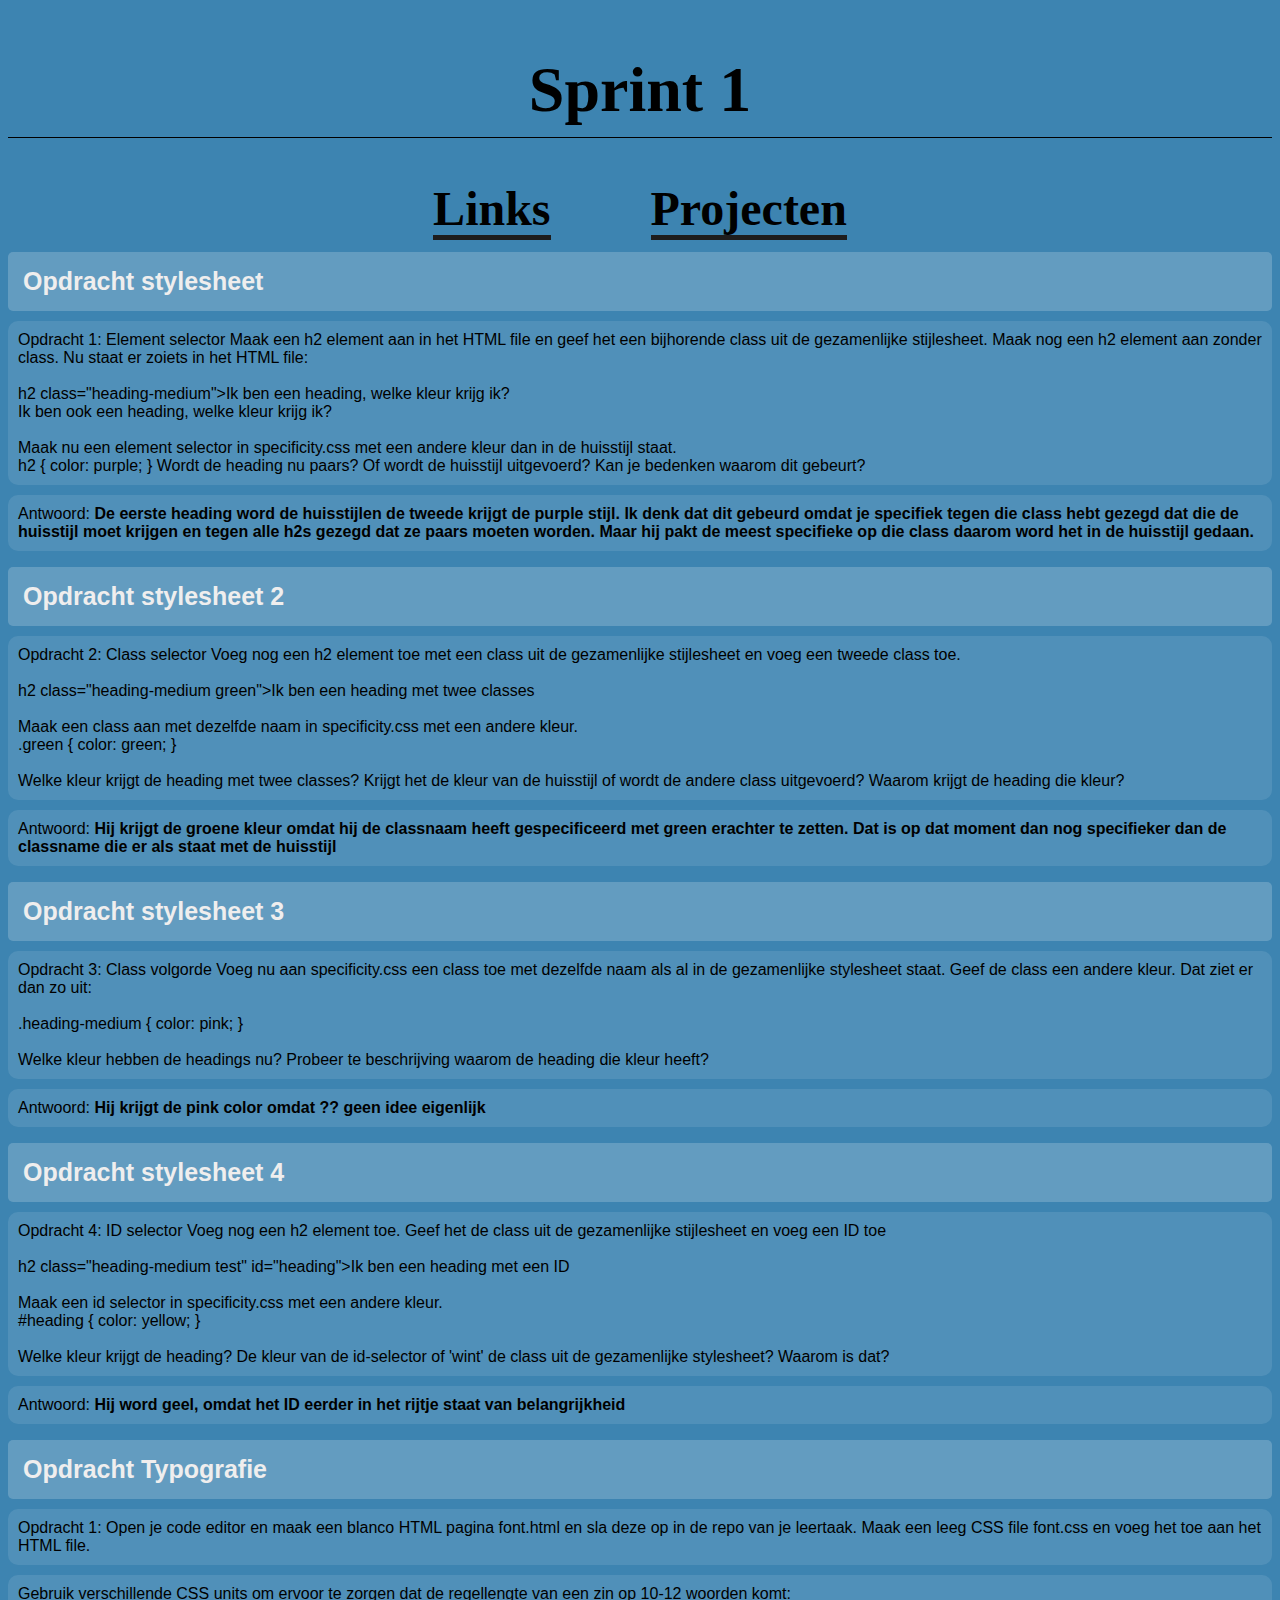
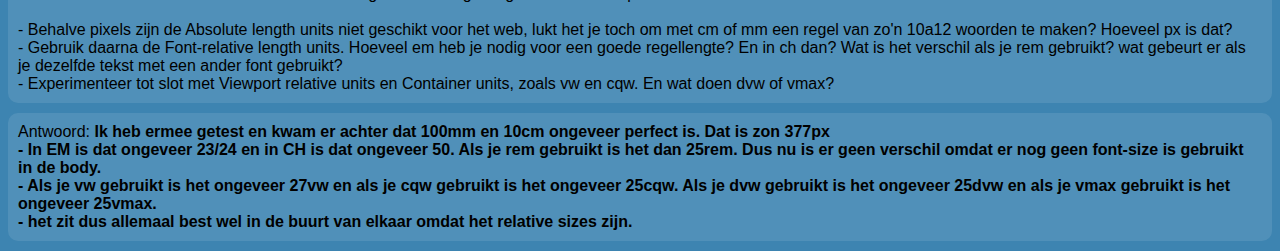
==== semester1/sprints/opdrachten.html @ 56b130d1 "**" ====
<!DOCTYPE html>
<html lang="en">
<head>
    <meta charset="UTF-8">
    <meta name="viewport" content="width=device-width, initial-scale=1.0">
    <title>Document</title>
    <link rel="stylesheet" href="style.css">
</head>
<body>

    <h1>Sprint 1</h1>

    <article>
        <a class="links" href="links.html">Links</a>
        <a class="projecten" href="projecten.html">Projecten</a>
    </article>
    
    <section>
        <div class="dagen">Opdracht stylesheet</div>
        <p class="maintekst">Opdracht 1: Element selector
            Maak een h2 element aan in het HTML file en geef het een bijhorende class uit de gezamenlijke stijlesheet. Maak nog een h2 element aan zonder class. Nu staat er zoiets in het HTML file:
            <br><br>
            h2 class="heading-medium">Ik ben een heading, welke kleur krijg ik?
            <br>
            Ik ben ook een heading, welke kleur krijg ik?
            <br><br>
            Maak nu een element selector in specificity.css met een andere kleur dan in de huisstijl staat.
            <br>
            h2 {
                color: purple;
            }
            Wordt de heading nu paars? Of wordt de huisstijl uitgevoerd? Kan je bedenken waarom dit gebeurt?<br>
            
        </p> 
            
        <p class="dailycheckouts">
            Antwoord: <strong>De eerste heading word de huisstijlen de tweede krijgt de purple stijl. Ik denk dat dit gebeurd omdat je specifiek tegen die class hebt gezegd dat die de huisstijl moet krijgen en tegen alle h2s gezegd dat ze paars moeten worden. Maar hij pakt de meest specifieke op die class daarom word het in de huisstijl gedaan.</strong>
        </p>
    </section>

    <section>
        <div class="dagen">Opdracht stylesheet 2</div>
        <p class="maintekst">Opdracht 2: Class selector
            Voeg nog een h2 element toe met een class uit de gezamenlijke stijlesheet en voeg een tweede class toe.<br>
            <br>
            h2 class="heading-medium green">Ik ben een heading met twee classes
            <br><br>
            Maak een class aan met dezelfde naam in specificity.css met een andere kleur.<br>
            .green {
                color: green;
            }
            <br><br>
            Welke kleur krijgt de heading met twee classes? Krijgt het de kleur van de huisstijl of wordt de andere class uitgevoerd? Waarom krijgt de heading die kleur?<br>
            
        </p> 
            
        <p class="dailycheckouts">
            Antwoord: <strong>Hij krijgt de groene kleur omdat hij de classnaam heeft gespecificeerd met green erachter te zetten. Dat is op dat moment dan nog specifieker dan de classname die er als staat met de huisstijl</strong>
        </p>
    </section>

    <section>
        <div class="dagen">Opdracht stylesheet 3</div>
        <p class="maintekst">Opdracht 3: Class volgorde
            Voeg nu aan specificity.css een class toe met dezelfde naam als al in de gezamenlijke stylesheet staat. Geef de class een andere kleur. Dat ziet er dan zo uit:<br>
            <br>
            .heading-medium {
                color: pink;
            }
            <br><br>
            Welke kleur hebben de headings nu? Probeer te beschrijving waarom de heading die kleur heeft?
        </p> 
            
        <p class="dailycheckouts">
            Antwoord: <strong>Hij krijgt de pink color omdat ?? geen idee eigenlijk</strong>
        </p>
    </section>

    <section>
        <div class="dagen">Opdracht stylesheet 4</div>
        <p class="maintekst">Opdracht 4: ID selector
            Voeg nog een h2 element toe. Geef het de class uit de gezamenlijke stijlesheet en voeg een ID toe
            <br><br>
            h2 class="heading-medium test" id="heading">Ik ben een heading met een ID<br><br>
            Maak een id selector in specificity.css met een andere kleur.
            <br>
            #heading {
                color: yellow;
            }
            <br><br>
            Welke kleur krijgt de heading? De kleur van de id-selector of 'wint' de class uit de gezamenlijke stylesheet? Waarom is dat?
            
        <p class="dailycheckouts">
            Antwoord: <strong>Hij word geel, omdat het ID eerder in het rijtje staat van belangrijkheid</strong>
        </p>
    </section>

    <section>
        <div class="dagen">Opdracht Typografie</div>
        <p class="maintekst">Opdracht 1:
            Open je code editor en maak een blanco HTML pagina font.html en sla deze op in de repo van je leertaak. Maak een leeg CSS file font.css en voeg het toe aan het HTML file.
            </p>
        <p>Gebruik verschillende CSS units om ervoor te zorgen dat de regellengte van een zin op 10-12 woorden komt:<br>
            <br>
            - Behalve pixels zijn de Absolute length units niet geschikt voor het web, lukt het je toch om met cm of mm een regel van zo'n 10a12 woorden te maken? Hoeveel px is dat?<br>
            - Gebruik daarna de Font-relative length units. Hoeveel em heb je nodig voor een goede regellengte? En in ch dan? Wat is het verschil als je rem gebruikt? wat gebeurt er als je dezelfde tekst met een ander font gebruikt?<br>
            - Experimenteer tot slot met Viewport relative units en Container units, zoals vw en cqw. En wat doen dvw of vmax?<br> </p>
        <p class="dailycheckouts">
            Antwoord: <strong>Ik heb ermee getest en kwam er achter dat 100mm en 10cm ongeveer perfect is. Dat is zon 377px <br>
            - In EM is dat ongeveer 23/24 en in CH is dat ongeveer 50. Als je rem gebruikt is het dan 25rem. Dus nu is er geen verschil omdat er nog geen font-size is gebruikt in de body.<br>
            - Als je vw gebruikt is het ongeveer 27vw en als je cqw gebruikt is het ongeveer 25cqw. Als je dvw gebruikt is het ongeveer 25dvw en als je vmax gebruikt is het ongeveer 25vmax.<br>
            - het zit dus allemaal best wel in de buurt van elkaar omdat het relative sizes zijn. </strong>
            </strong>
        </p>
    </section>

    
</body>
</html>
---- semester1/sprints/style.css ----
body {

    overflow-wrap: break-word;
    overflow-x: 0;
    height: 100%;
    background: rgb(61, 132, 177);

}

h1 {

    text-align: center;
    padding: 10px;
    border-bottom: 1px solid black;
    font-size: 4em;

}

section {

    margin-top: 1em;

}

.links, .projecten {

    border-bottom: 5px solid rgb(30, 29, 29);

}


article {

    text-align: center;
    justify-content: center;
    margin: 0;

}

article a {

    font-size: 3em;
    font-weight: bold;
    margin: 1em;
    color: black;
    text-decoration: none;

}

.dagen {

    padding: 15px;
    border-radius: 5px;
    font-weight: bold;
    font-size: 25px;
    font-family: 'Lucida Sans', 'Lucida Sans Regular', 'Lucida Grande', 'Lucida Sans Unicode', Geneva, Verdana, sans-serif;
    color: rgb(239, 238, 238);
    background-color: rgba(255, 255, 255, 0.2);
}

p {

    margin-top: 10px;
    margin-bottom: 10px;
    border-radius: 10px;
    font-family: sans-serif;
    padding: 10px;
    background-color: rgba(255, 255, 255, 0.1);
}
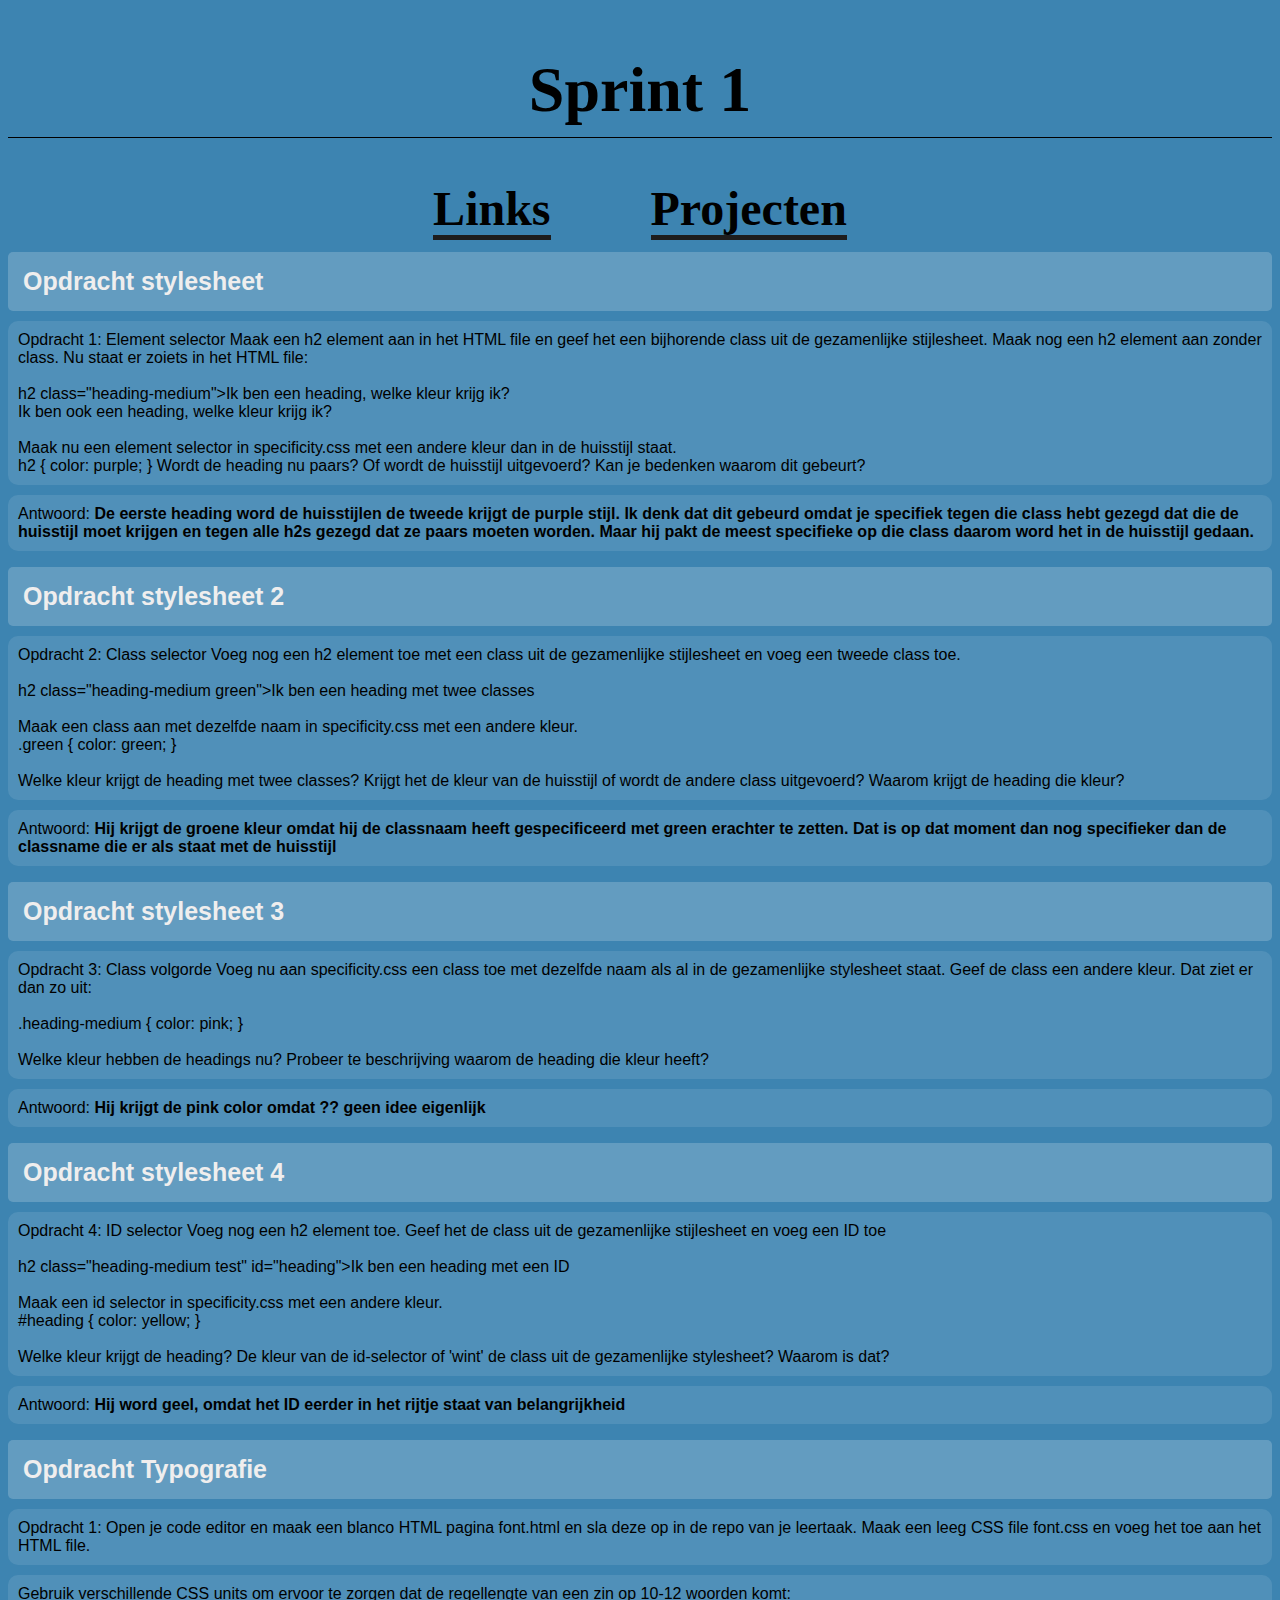
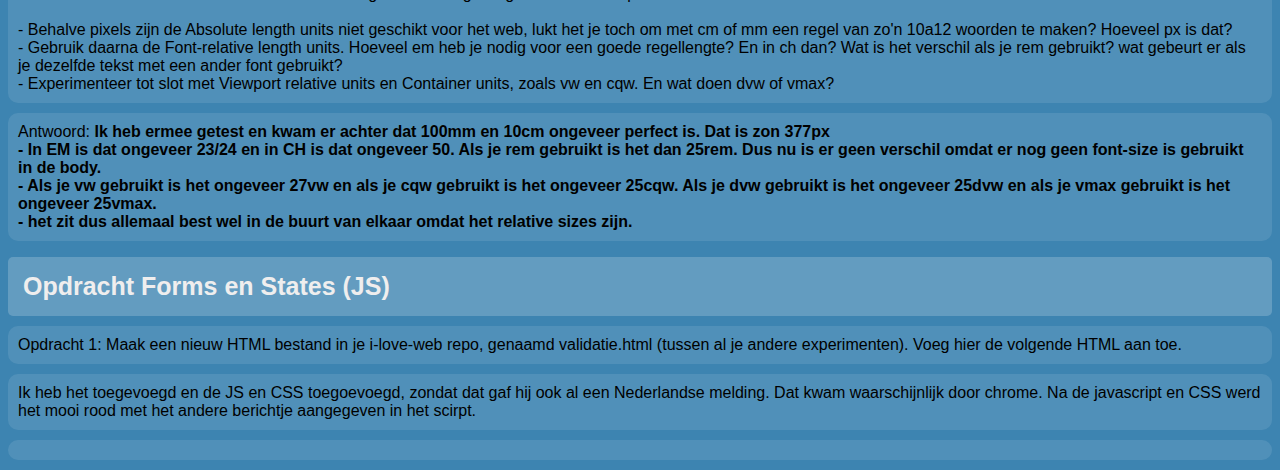
==== commit ac2d720a: "nieuwe dagen" ====
--- a/semester1/sprints/opdrachten.html
+++ b/semester1/sprints/opdrachten.html
@@ -114,6 +114,15 @@
         </p>
     </section>
 
+    <section>
+        <div class="dagen">Opdracht Forms en States (JS)</div>
+        <p class="maintekst">Opdracht 1:
+            Maak een nieuw HTML bestand in je i-love-web repo, genaamd validatie.html (tussen al je andere experimenten). Voeg hier de volgende HTML aan toe.
+        </p>
+        <p>Ik heb het toegevoegd en de JS en CSS toegoevoegd, zondat dat gaf hij ook al een Nederlandse melding. Dat kwam waarschijnlijk door chrome. Na de javascript en CSS werd het mooi rood met het andere berichtje aangegeven in het scirpt.</p>
+        <p class="dailycheckouts">
+        </p>
+    </section>
     
 </body>
 </html>
